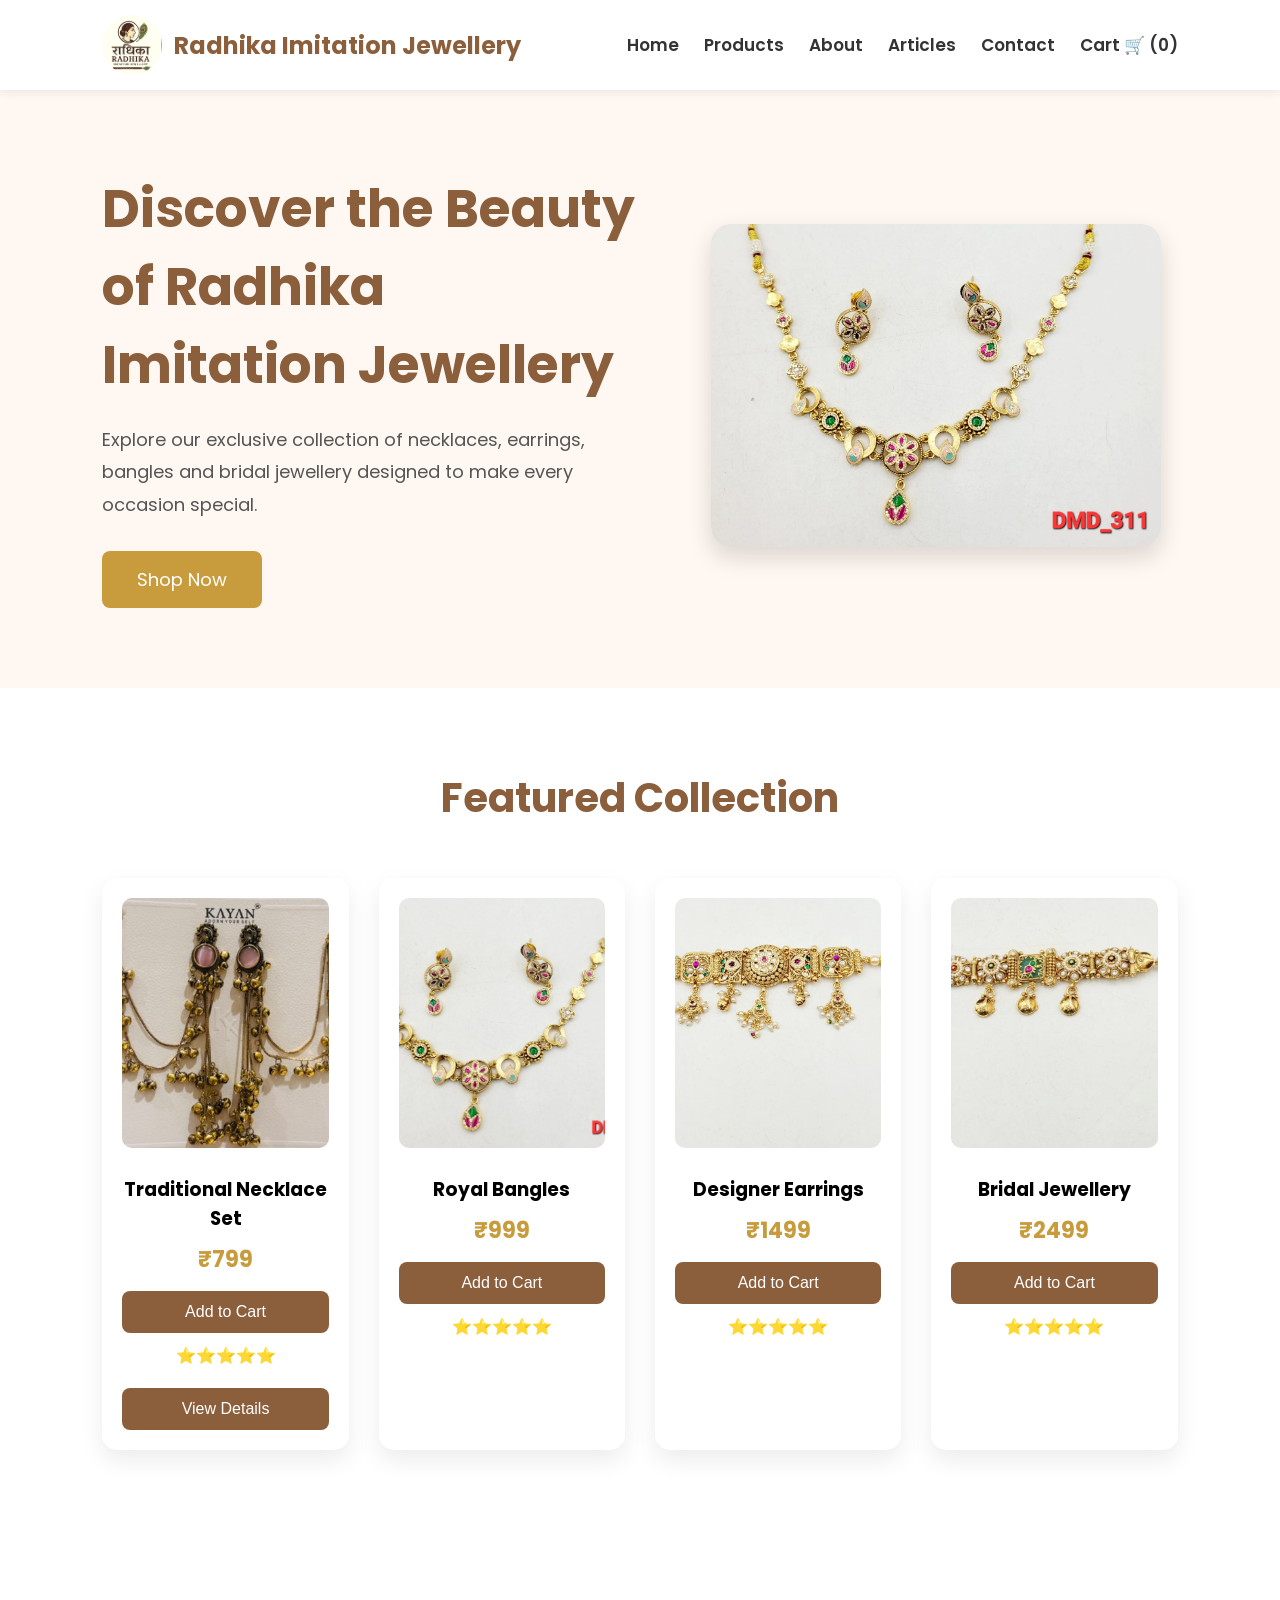
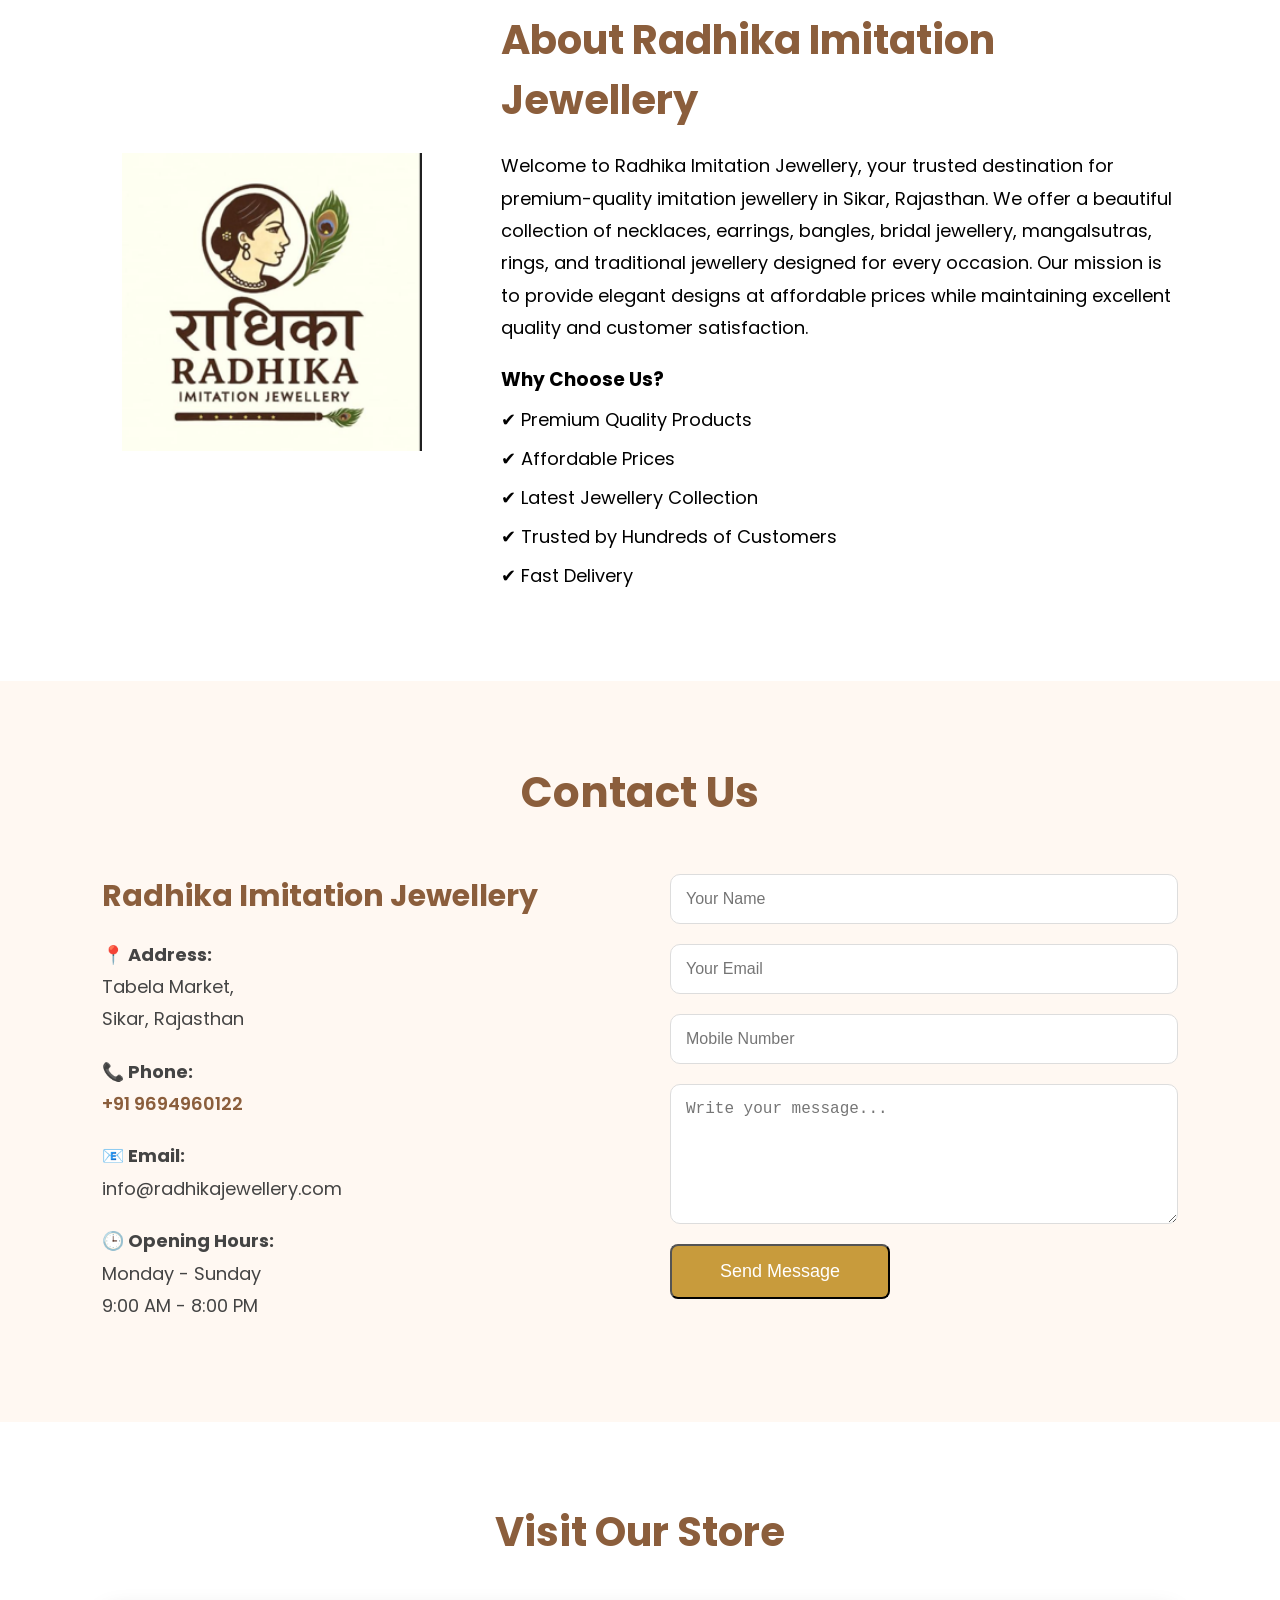
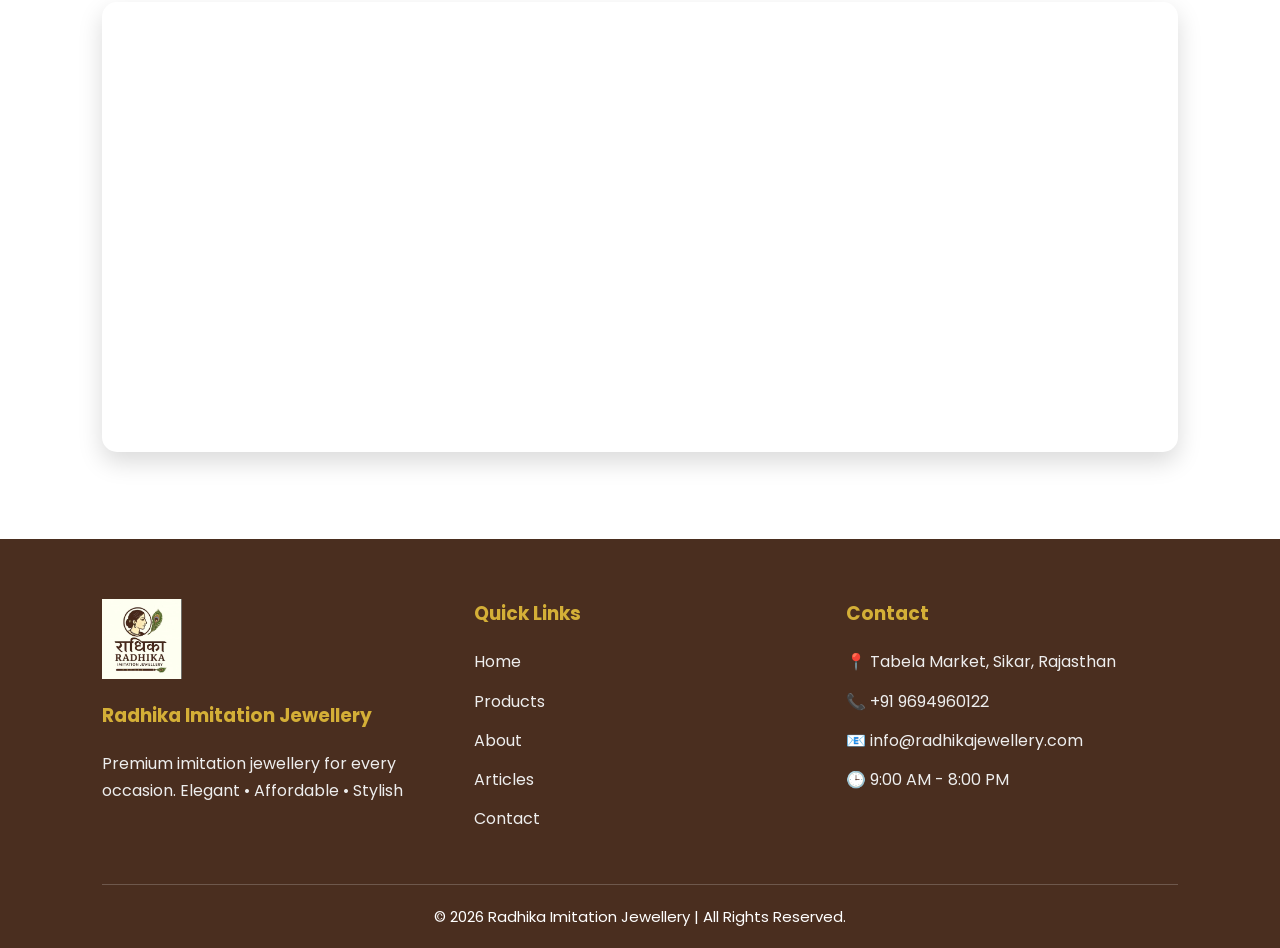
==== index.html @ f2012b23 "First version of Radhika Imitation Jewellery Website" ====
<!DOCTYPE html>
<html lang="en">
<head>
    <meta charset="UTF-8">
    <meta name="viewport" content="width=device-width, initial-scale=1.0">
    <title>Radhika Imitation Jewellery</title>

    <link rel="stylesheet" href="css/style.css">
    <link rel="stylesheet" href="css/responsive.css">

    <link rel="preconnect" href="https://fonts.googleapis.com">
    <link rel="preconnect" href="https://fonts.gstatic.com" crossorigin>

    <link href="https://fonts.googleapis.com/css2?family=Poppins:wght@300;400;500;600;700&display=swap" rel="stylesheet">

    <link rel="stylesheet"
    href="https://cdnjs.cloudflare.com/ajax/libs/font-awesome/6.7.2/css/all.min.css">

</head>

<body>


    <header>

        <div class="logo">

            <img src="images/logo.png" alt="Radhika Logo">

            <h2>Radhika Imitation Jewellery</h2>

        </div>

        <nav>

            <ul>

                <li><a href="index.html">Home</a></li>

                <li><a href="#">Products</a></li>

                <li><a href="#">About</a></li>

                <li><a href="#">Articles</a></li>

                <li><a href="#">Contact</a></li>

               <li>
    <a href="cart.html">
        Cart 🛒 (<span id="cart-count">0</span>)
    </a>
</li>
            </ul>

        </nav>

    </header>
<section class="hero">

    <div class="hero-content">

        <h1>Discover the Beauty of Radhika Imitation Jewellery</h1>

        <p>
    Explore our exclusive collection of necklaces,
    earrings, bangles and bridal jewellery designed
    to make every occasion special.
</p>

        <a href="#" class="btn">Shop Now</a>

    </div>

    <div class="hero-image">

        <img src="images/product2.jpg" alt="Jewellery">

    </div>

</section>
<section class="featured">

    <h2>Featured Collection</h2>

    <div class="product-container">

        <!-- Product 1 -->

        <div class="product-card">

            <img src="images/product1.jpg" alt="Necklace">

            <h3>Traditional Necklace Set</h3>

            <p class="price">₹799</p>
            <button
class="cart-btn"
data-name="Traditional Necklace Set"
data-price="799"
data-image="images/product1.jpg">
Add to Cart
</button>

            <p class="rating">⭐⭐⭐⭐⭐</p>

            

<button class="details-btn"
onclick="showDetails(
'Traditional Necklace Set',
'₹799',
'RJ001',
'Premium Brass',
'120 g',
'American Diamond & Kundan',
'6 Months',
'7 Days Return'
)">
View Details
</button>

        </div>

        <!-- Product 2 -->

        <div class="product-card">

            <img src="images/product2.jpg" alt="Bangles">

            <h3>Royal Bangles</h3>

            <p class="price">₹999</p>
            <button
class="cart-btn"
data-name="Royal Bangles"
data-price="999"
data-image="images/product2.jpg">
Add to Cart
</button>

            <p class="rating">⭐⭐⭐⭐⭐</p>

           

        </div>

        <!-- Product 3 -->

        <div class="product-card">

            <img src="images/product3.jpg" alt="Earrings">

            <h3>Designer Earrings</h3>

            <p class="price">₹1499</p>
           <button
class="cart-btn"
data-name="Designer Earrings"
data-price="499"
data-image="images/product3.jpg">
Add to Cart
</button>

            <p class="rating">⭐⭐⭐⭐⭐</p>

          

        </div>

        <!-- Product 4 -->

        <div class="product-card">

            <img src="images/product4.jpg" alt="Bridal Set">

            <h3>Bridal Jewellery</h3>

            <p class="price">₹2499</p>
          <button
class="cart-btn"
data-name="Bridal Jewellery"
data-price="2499"
data-image="images/product4.jpg">
Add to Cart
</button>

            <p class="rating">⭐⭐⭐⭐⭐</p>

            

        </div>

    </div>

</section>
<section class="about">

    <div class="about-image">
        <img src="images/logo.png" alt="Radhika Jewellery">
    </div>

    <div class="about-content">

        <h2>About Radhika Imitation Jewellery</h2>

        <p>
            Welcome to Radhika Imitation Jewellery, your trusted destination for
            premium-quality imitation jewellery in Sikar, Rajasthan.

            We offer a beautiful collection of necklaces, earrings, bangles,
            bridal jewellery, mangalsutras, rings, and traditional jewellery
            designed for every occasion.

            Our mission is to provide elegant designs at affordable prices while
            maintaining excellent quality and customer satisfaction.
        </p>

        <h3>Why Choose Us?</h3>

        <ul>

            <li>✔ Premium Quality Products</li>

            <li>✔ Affordable Prices</li>

            <li>✔ Latest Jewellery Collection</li>

            <li>✔ Trusted by Hundreds of Customers</li>

            <li>✔ Fast Delivery</li>

        </ul>

    </div>

</section>
<section class="contact">

    <h2>Contact Us</h2>

    <div class="contact-container">

        <!-- Contact Information -->

        <div class="contact-info">

            <h3>Radhika Imitation Jewellery</h3>

            <p>
                <strong>📍 Address:</strong><br>
                Tabela Market,<br>
                Sikar, Rajasthan
            </p>

            <p>
                <strong>📞 Phone:</strong><br>
                <a href="tel:+919694960122">+91 9694960122</a>
            </p>

            <p>
                <strong>📧 Email:</strong><br>
                info@radhikajewellery.com
            </p>

            <p>
                <strong>🕒 Opening Hours:</strong><br>
                Monday - Sunday<br>
                9:00 AM - 8:00 PM
            </p>

        </div>

        <!-- Contact Form -->

        <div class="contact-form">

            <form>

                <input type="text"
                placeholder="Your Name"
                required>

                <input type="email"
                placeholder="Your Email"
                required>

                <input type="tel"
                placeholder="Mobile Number"
                required>

                <textarea
                rows="6"
                placeholder="Write your message..."></textarea>

                <button class="btn">
                    Send Message
                </button>

            </form>

        </div>

    </div>

</section>
<!-- Google Map -->

<section class="map">

    <h2>Visit Our Store</h2>

    <iframe
        src="https://www.google.com/maps?q=Tabela+Market+Sikar+Rajasthan&output=embed"
        width="100%"
        height="450"
        style="border:0;"
        allowfullscreen=""
        loading="lazy">
    </iframe>

</section>
<div class="popup" id="popup">

    <div class="popup-content">

        <span class="close" onclick="closePopup()">×</span>

        <h2 id="pName"></h2>

        <h3 id="pPrice"></h3>

        <p><b>Product Code:</b> <span id="pCode"></span></p>

        <p><b>Metal:</b> <span id="pMetal"></span></p>

        <p><b>Weight:</b> <span id="pWeight"></span></p>

        <p><b>Stone:</b> <span id="pStone"></span></p>

        <p><b>Warranty:</b> <span id="pWarranty"></span></p>

        <p><b>Return Policy:</b> <span id="pReturn"></span></p>

        <button class="cart-btn">Add to Cart</button>

    </div>

</div>
<script src="js/script.js"></script>
<footer class="footer">

    <div class="footer-container">

        <div class="footer-box">
            <img src="images/logo.png" alt="Logo" class="footer-logo">
            <h3>Radhika Imitation Jewellery</h3>
            <p>
                Premium imitation jewellery for every occasion.
                Elegant • Affordable • Stylish
            </p>
        </div>

        <div class="footer-box">
            <h3>Quick Links</h3>

            <a href="#">Home</a>
            <a href="#">Products</a>
            <a href="#">About</a>
            <a href="#">Articles</a>
            <a href="#">Contact</a>
        </div>

        <div class="footer-box">
            <h3>Contact</h3>

            <p>📍 Tabela Market, Sikar, Rajasthan</p>

            <p>📞 +91 9694960122</p>

            <p>📧 info@radhikajewellery.com</p>

            <p>🕒 9:00 AM - 8:00 PM</p>

        </div>

    </div>

    <hr>

    <div class="footer-bottom">

        <p>
            © 2026 Radhika Imitation Jewellery |
            All Rights Reserved.
        </p>

    </div>

</footer>
</body>
</html>
---- css/style.css ----
/* Reset */

*{
    margin:0;
    padding:0;
    box-sizing:border-box;
}

body{
    font-family:'Poppins',sans-serif;
    background:#faf8f5;
}
/* ===========================
   HEADER
=========================== */

header{
    display:flex;
    justify-content:space-between;
    align-items:center;
    padding:15px 8%;
    background:#ffffff;
    box-shadow:0 2px 10px rgba(0,0,0,0.08);
    position:sticky;
    top:0;
    z-index:1000;
}

.logo{
    display:flex;
    align-items:center;
}

.logo img{
    width:60px;
    height:60px;
    border-radius:50%;
    margin-right:12px;
}

.logo h2{
    color:#8B5E3C;
    font-size:24px;
}

nav ul{
    display:flex;
    list-style:none;
}

nav ul li{
    margin-left:25px;
}

nav ul li a{
    text-decoration:none;
    color:#333;
    font-size:17px;
    font-weight:600;
    transition:.3s;
}

nav ul li a:hover{
    color:#C89B3C;
}
/* ===========================
   HERO SECTION
=========================== */

.hero{
    display:flex;
    justify-content:space-between;
    align-items:center;
    padding:80px 8%;
    background:#FFF8F2;
}

.hero-content{
    width:50%;
}

.hero-content h1{
    font-size:52px;
    color:#8B5E3C;
    margin-bottom:20px;
}

.hero-content p{
    font-size:18px;
    color:#555;
    line-height:1.8;
    margin-bottom:30px;
}

.btn{
    display:inline-block;
    background:#C89B3C;
    color:white;
    padding:15px 35px;
    text-decoration:none;
    border-radius:8px;
    font-size:18px;
    transition:0.3s;
}

.btn:hover{
    background:#8B5E3C;
}

.hero-image{
    width:45%;
    text-align:center;
}

.hero-image img{
    width:100%;
    max-width:450px;
    border-radius:20px;
    box-shadow:0 10px 25px rgba(0,0,0,0.15);
}
/* ===========================
   FEATURED PRODUCTS
=========================== */

.featured{

    padding:80px 8%;

    background:white;

}

.featured h2{

    text-align:center;

    font-size:40px;

    color:#8B5E3C;

    margin-bottom:50px;

}

.product-container{

    display:grid;

    grid-template-columns:repeat(4,1fr);

    gap:30px;

}

.product-card{

    background:#fff;

    border-radius:15px;

    box-shadow:0 10px 25px rgba(0,0,0,.08);

    text-align:center;

    padding:20px;

    transition:.3s;

}

.product-card:hover{

    transform:translateY(-10px);

}

.product-card img{

    width:100%;

    height:250px;

    object-fit:cover;

    border-radius:10px;

}

.product-card h3{

    margin:20px 0 10px;

}

.price{

    color:#C89B3C;

    font-size:22px;

    font-weight:bold;

}

.rating{

    margin:10px 0;

}

.product-card button{

    width:100%;

    padding:12px;

    border:none;

    background:#8B5E3C;

    color:white;

    border-radius:8px;

    cursor:pointer;

    font-size:16px;

}

.product-card button:hover{

    background:#C89B3C;

}
.popup{

display:none;

position:fixed;

top:0;

left:0;

width:100%;

height:100%;

background:rgba(0,0,0,.7);

justify-content:center;

align-items:center;

z-index:999;

}

.popup-content{

background:#fff;

padding:30px;

width:450px;

border-radius:15px;

position:relative;

}

.close{

position:absolute;

right:20px;

top:15px;

font-size:30px;

cursor:pointer;

}

.details-btn{

margin-top:10px;

width:100%;

padding:12px;

background:#d4af37;

border:none;

color:white;

border-radius:8px;

cursor:pointer;

}
/* ================= CART PAGE ================= */

.cart-page{

padding:60px 8%;

}

.cart-page h1{

text-align:center;

margin-bottom:40px;

color:#8B5E3C;

}

table{

width:100%;

border-collapse:collapse;

margin-bottom:30px;

}

table th{

background:#8B5E3C;

color:white;

padding:15px;

}

table td{

padding:15px;

border:1px solid #ddd;

text-align:center;

}

.cart-page h2{

text-align:right;

margin-top:20px;

color:#C89B3C;

}
/* ================= ABOUT ================= */

.about{

display:flex;

justify-content:space-between;

align-items:center;

padding:80px 8%;

gap:60px;

background:#fff;

}

.about-image{

flex:1;

text-align:center;

}

.about-image img{

width:300px;

}

.about-content{

flex:2;

}

.about-content h2{

font-size:40px;

color:#8B5E3C;

margin-bottom:20px;

}

.about-content p{

font-size:18px;

line-height:1.8;

margin-bottom:20px;

}

.about-content ul{

list-style:none;

}

.about-content li{

margin:12px 0;

font-size:18px;

}
/* ===========================
   CONTACT SECTION
=========================== */

.contact{
    padding:80px 8%;
    background:#FFF8F2;
}

.contact h2{
    text-align:center;
    font-size:42px;
    color:#8B5E3C;
    margin-bottom:50px;
}

.contact-container{
    display:flex;
    justify-content:space-between;
    align-items:flex-start;
    gap:60px;
}

.contact-info{
    flex:1;
}

.contact-info h3{
    color:#8B5E3C;
    font-size:30px;
    margin-bottom:20px;
}

.contact-info p{
    font-size:18px;
    line-height:1.8;
    margin-bottom:20px;
    color:#444;
}

.contact-info a{
    color:#8B5E3C;
    text-decoration:none;
    font-weight:600;
}

.contact-form{
    flex:1;
}

.contact-form form{
    display:flex;
    flex-direction:column;
}

.contact-form input,
.contact-form textarea{
    width:100%;
    padding:15px;
    margin-bottom:20px;
    border:1px solid #ddd;
    border-radius:10px;
    font-size:16px;
    outline:none;
}

.contact-form input:focus,
.contact-form textarea:focus{
    border-color:#C89B3C;
}

.contact-form .btn{
    width:220px;
}
/* ===========================
   GOOGLE MAP
=========================== */

.map{
    padding:80px 8%;
    background:white;
}

.map h2{
    text-align:center;
    font-size:40px;
    color:#8B5E3C;
    margin-bottom:40px;
}

.map iframe{
    border-radius:15px;
    box-shadow:0 10px 25px rgba(0,0,0,.15);
}
/* ===========================
   FOOTER
=========================== */

.footer{
    background:#4A2E1F;
    color:white;
    padding:60px 8% 20px;
}

.footer-container{
    display:flex;
    justify-content:space-between;
    flex-wrap:wrap;
    gap:40px;
}

.footer-box{
    flex:1;
    min-width:250px;
}

.footer-logo{
    width:80px;
    margin-bottom:15px;
}

.footer-box h3{
    margin-bottom:20px;
    color:#D4AF37;
}

.footer-box p,
.footer-box a{
    display:block;
    color:#eee;
    text-decoration:none;
    margin-bottom:12px;
    line-height:1.7;
}

.footer-box a:hover{
    color:#D4AF37;
}

.footer hr{
    margin:40px 0 20px;
    border:none;
    border-top:1px solid rgba(255,255,255,.2);
}

.footer-bottom{
    text-align:center;
    font-size:15px;
}
/* ===========================
   ADD TO CART BUTTON
=========================== */

.cart-btn{

    width:100%;

    background:#C89B3C;

    color:white;

    border:none;

    padding:12px;

    border-radius:8px;

    cursor:pointer;

    font-size:17px;

    margin-top:15px;

    transition:.3s;

}

.cart-btn:hover{

    background:#8B5E3C;

}
---- css/responsive.css ----
/* =========================
   TABLET DESIGN
========================= */

@media(max-width:900px){

    .product-container{

        grid-template-columns: repeat(2,1fr);

    }


    .footer-container{

        flex-direction:column;

    }

}



/* =========================
   MOBILE DESIGN
========================= */

@media(max-width:600px){


header{

    flex-direction:column;

    text-align:center;

}


.logo h2{

    font-size:20px;

}



nav ul{

    flex-direction:column;

    gap:15px;

}



.product-container{

    grid-template-columns:1fr;

}



.product-card{

    width:90%;

    margin:auto;

}



.hero h1{

    font-size:28px;

}



.hero p{

    font-size:15px;

}



/* Cart Table */

table{

    font-size:12px;

}



.cart-page{

    padding:20px 5px;

}



/* Checkout */

.checkout{

    width:90%;

    margin:auto;

}


.checkout input,
.checkout textarea{

    width:100%;

}


}
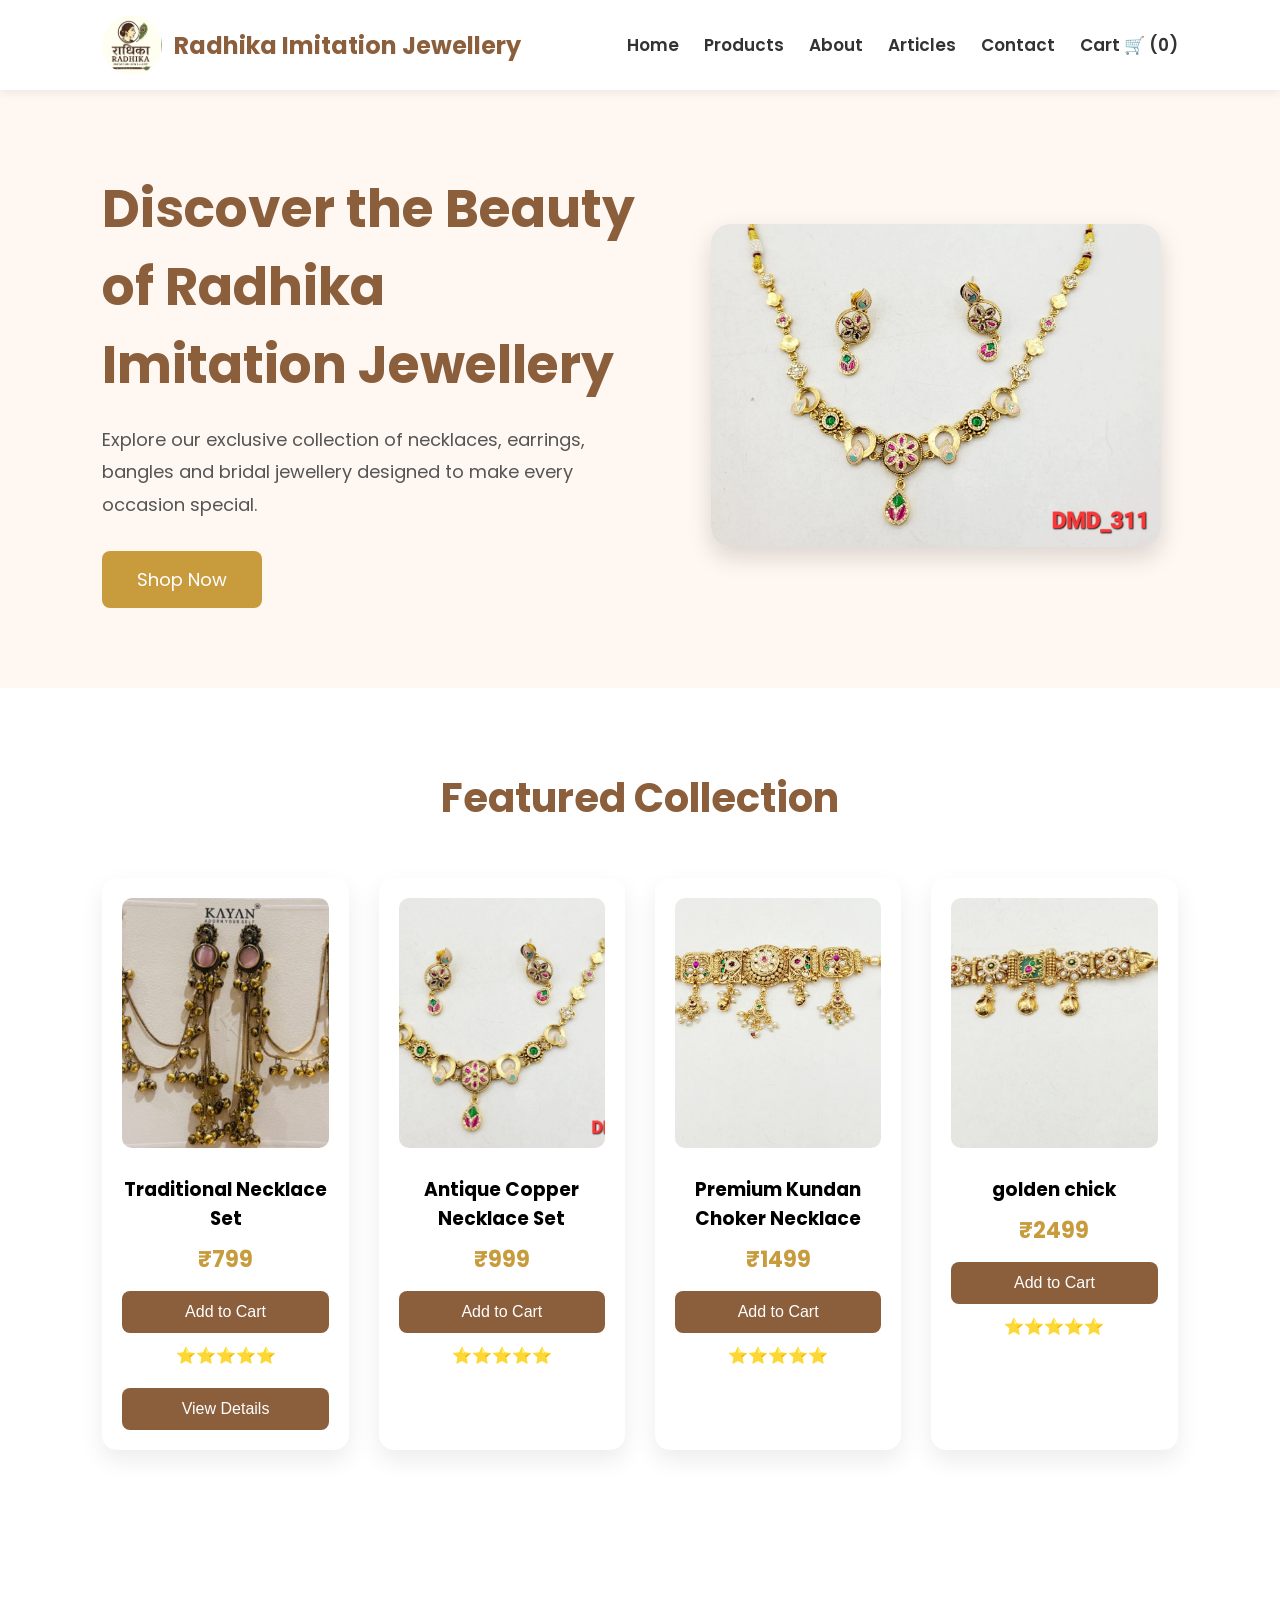
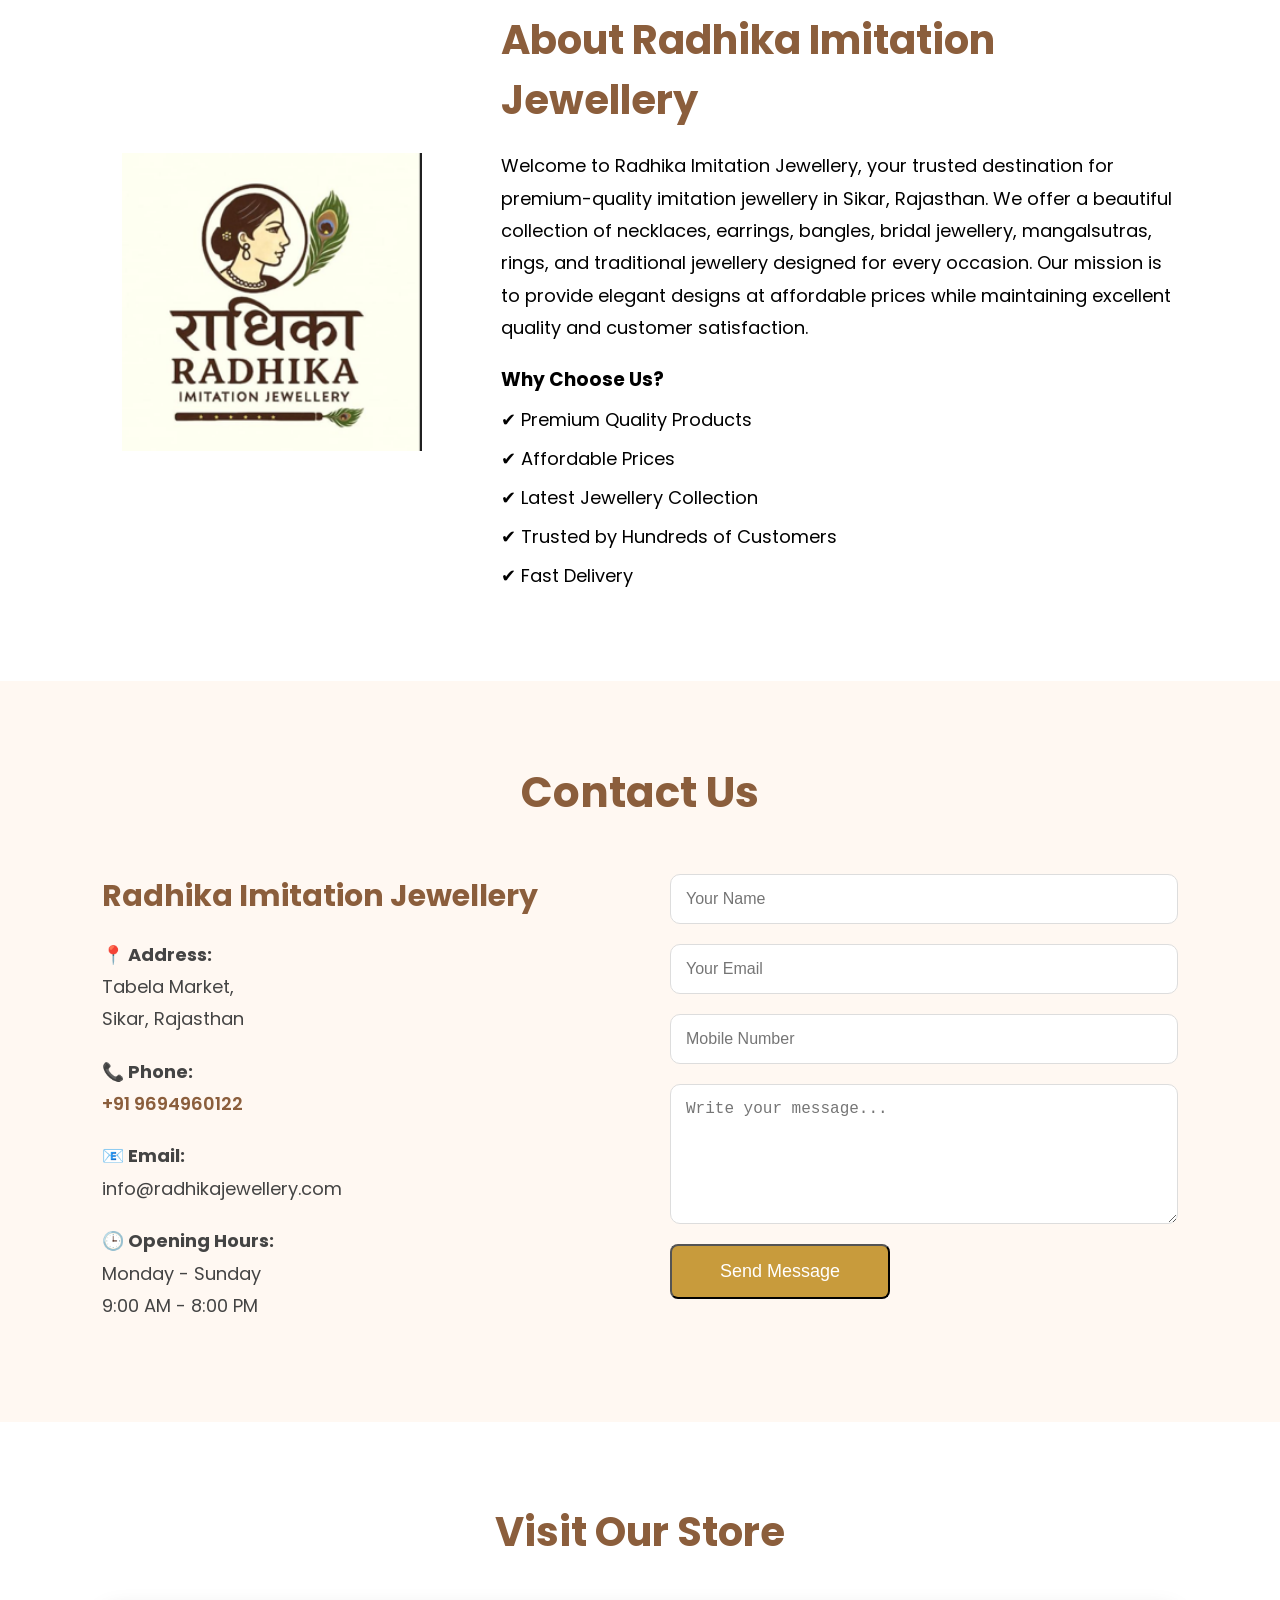
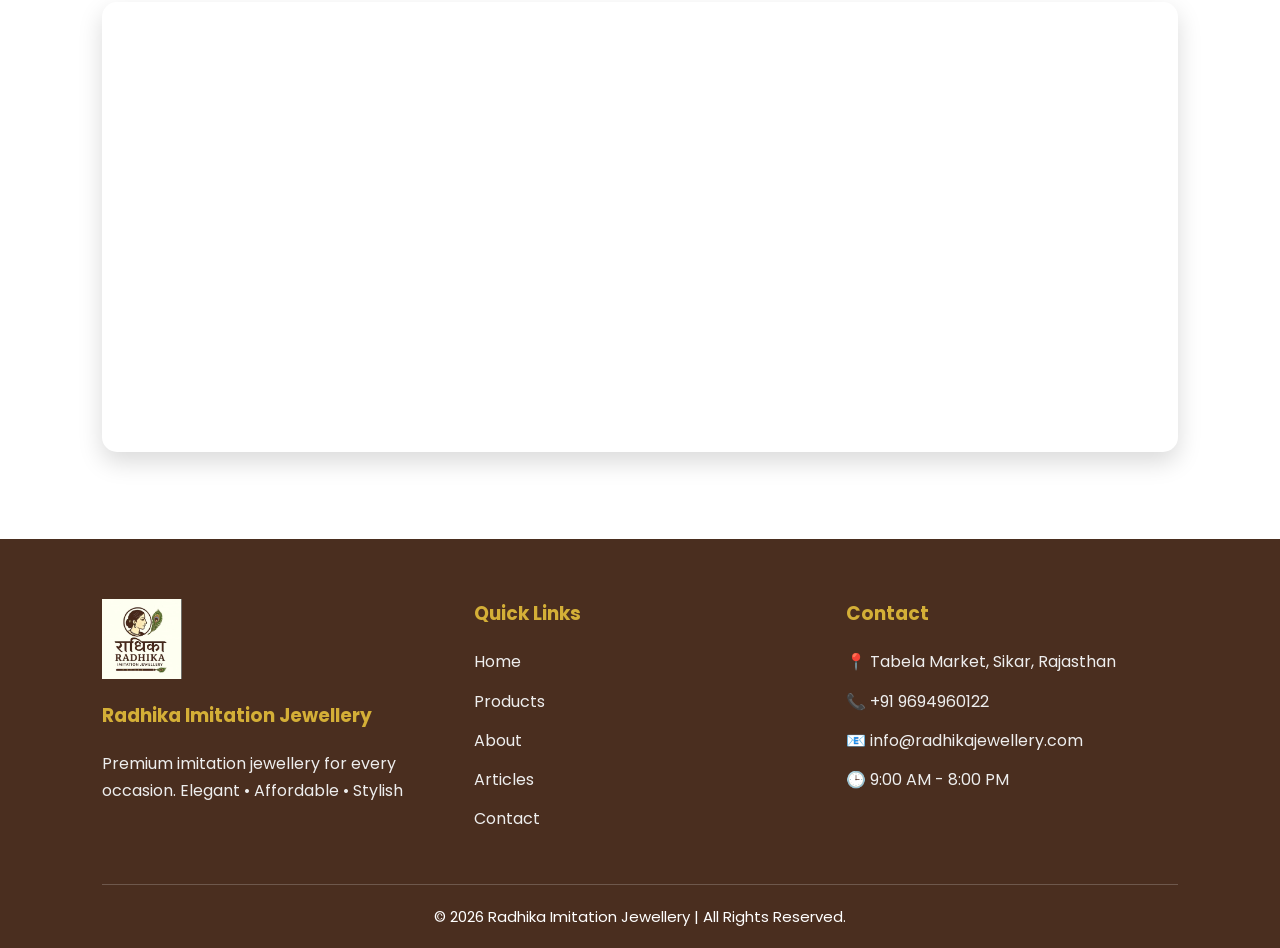
==== commit c852ffaa: "Updated product names" ====
--- a/index.html
+++ b/index.html
@@ -127,12 +127,12 @@
 
             <img src="images/product2.jpg" alt="Bangles">
 
-            <h3>Royal Bangles</h3>
+            <h3>Antique Copper Necklace Set</h3>
 
             <p class="price">₹999</p>
             <button
 class="cart-btn"
-data-name="Royal Bangles"
+data-name="Antique Copper Necklace Set"
 data-price="999"
 data-image="images/product2.jpg">
 Add to Cart
@@ -150,12 +150,12 @@
 
             <img src="images/product3.jpg" alt="Earrings">
 
-            <h3>Designer Earrings</h3>
+            <h3>Premium Kundan Choker Necklace</h3>
 
             <p class="price">₹1499</p>
            <button
 class="cart-btn"
-data-name="Designer Earrings"
+data-name="Premium Kundan Choker Necklace"
 data-price="499"
 data-image="images/product3.jpg">
 Add to Cart
@@ -173,12 +173,12 @@
 
             <img src="images/product4.jpg" alt="Bridal Set">
 
-            <h3>Bridal Jewellery</h3>
+            <h3>golden chick</h3>
 
             <p class="price">₹2499</p>
           <button
 class="cart-btn"
-data-name="Bridal Jewellery"
+data-name="golden chick"
 data-price="2499"
 data-image="images/product4.jpg">
 Add to Cart
